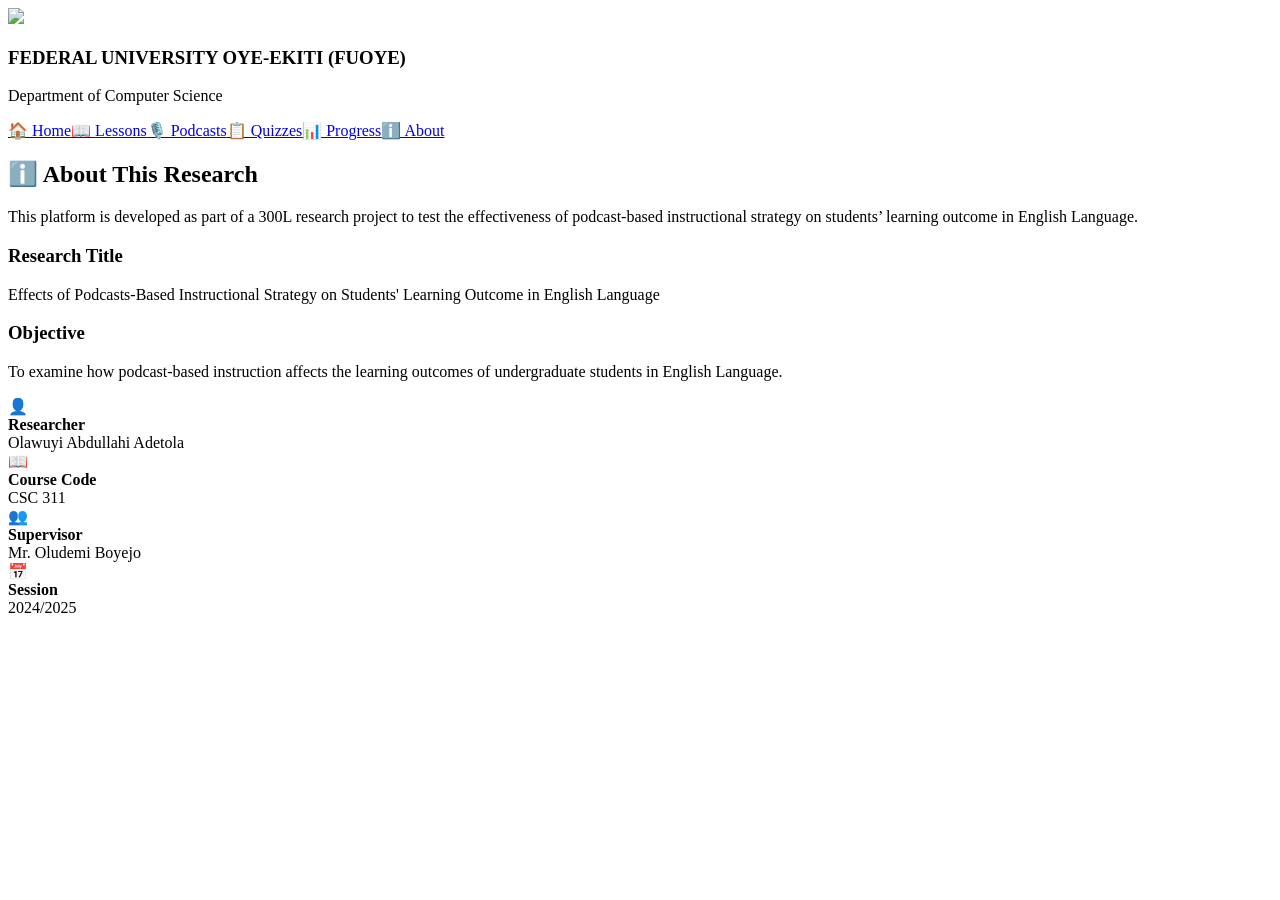
==== about.html @ 40aa4bdc "Create about.html" ====
<!DOCTYPE html><html lang="en"><head><meta charset="UTF-8"><title>About - PodClass</title><link rel="stylesheet" href="style.css"></head><body>
<header><div class="header-left"><img src="https://upload.wikimedia.org/wikipedia/commons/3/3e/Federal_University_Oye-Ekiti_logo.png" class="logo"><div><h3>FEDERAL UNIVERSITY OYE-EKITI (FUOYE)</h3><p>Department of Computer Science</p></div></div><nav><a href="index.html">🏠 Home</a><a href="lessons.html">📖 Lessons</a><a href="podcasts.html">🎙️ Podcasts</a><a href="quizzes.html">📋 Quizzes</a><a href="progress.html">📊 Progress</a><a href="about.html" class="active">ℹ️ About</a></nav></header>
<section class="page"><h2>ℹ️ About This Research</h2>
<p>This platform is developed as part of a 300L research project to test the effectiveness of podcast-based instructional strategy on students’ learning outcome in English Language.</p>
<h3>Research Title</h3>
<p>Effects of Podcasts-Based Instructional Strategy on Students' Learning Outcome in English Language</p>
<h3>Objective</h3>
<p>To examine how podcast-based instruction affects the learning outcomes of undergraduate students in English Language.</p>
</section>
<footer><div class="footer-item"><span>👤</span><div><b>Researcher</b><br>Olawuyi Abdullahi Adetola</div></div><div class="footer-item"><span>📖</span><div><b>Course Code</b><br>CSC 311</div></div><div class="footer-item"><span>👥</span><div><b>Supervisor</b><br>Mr. Oludemi Boyejo</div></div><div class="footer-item"><span>📅</span><div><b>Session</b><br>2024/2025</div></div></footer>
</body></html>
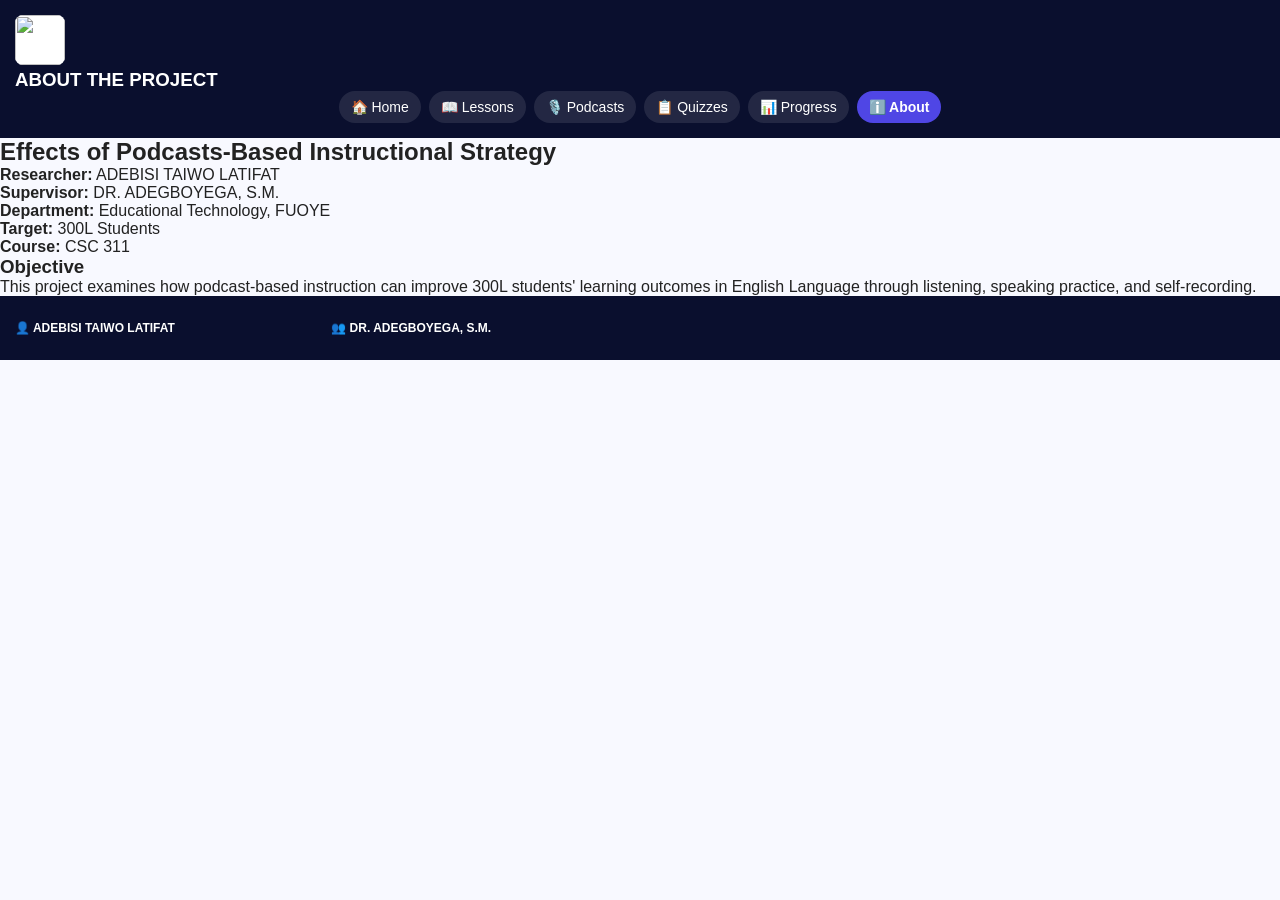
==== commit c1d89de9: "Update about.html" ====
--- a/about.html
+++ b/about.html
@@ -1,11 +1,20 @@
-<!DOCTYPE html><html lang="en"><head><meta charset="UTF-8"><title>About - PodClass</title><link rel="stylesheet" href="style.css"></head><body>
-<header><div class="header-left"><img src="https://upload.wikimedia.org/wikipedia/commons/3/3e/Federal_University_Oye-Ekiti_logo.png" class="logo"><div><h3>FEDERAL UNIVERSITY OYE-EKITI (FUOYE)</h3><p>Department of Computer Science</p></div></div><nav><a href="index.html">🏠 Home</a><a href="lessons.html">📖 Lessons</a><a href="podcasts.html">🎙️ Podcasts</a><a href="quizzes.html">📋 Quizzes</a><a href="progress.html">📊 Progress</a><a href="about.html" class="active">ℹ️ About</a></nav></header>
-<section class="page"><h2>ℹ️ About This Research</h2>
-<p>This platform is developed as part of a 300L research project to test the effectiveness of podcast-based instructional strategy on students’ learning outcome in English Language.</p>
-<h3>Research Title</h3>
-<p>Effects of Podcasts-Based Instructional Strategy on Students' Learning Outcome in English Language</p>
-<h3>Objective</h3>
-<p>To examine how podcast-based instruction affects the learning outcomes of undergraduate students in English Language.</p>
+<!DOCTYPE html>
+<html lang="en">
+<head><meta charset="UTF-8"><meta name="viewport" content="width=device-width, initial-scale=1.0">
+<title>About - PodClass 300L</title><link rel="stylesheet" href="style.css"></head>
+<body>
+<header><div class="header-top"><img src="https://i.postimg.cc/3R0YhXkT/fuoye-logo.png" class="logo"><div><h3>ABOUT THE PROJECT</h3></div></div>
+<nav><a href="index.html">🏠 Home</a><a href="lessons.html">📖 Lessons</a><a href="podcasts.html">🎙️ Podcasts</a><a href="quizzes.html">📋 Quizzes</a><a href="progress.html">📊 Progress</a><a href="about.html" class="active">ℹ️ About</a></nav></header>
+
+<section class="container">
+  <h1>Effects of Podcasts-Based Instructional Strategy</h1>
+  <p><b>Researcher:</b> ADEBISI TAIWO LATIFAT</p>
+  <p><b>Supervisor:</b> DR. ADEGBOYEGA, S.M.</p>
+  <p><b>Department:</b> Educational Technology, FUOYE</p>
+  <p><b>Target:</b> 300L Students</p>
+  <p><b>Course:</b> CSC 311</p>
+  <h3>Objective</h3>
+  <p>This project examines how podcast-based instruction can improve 300L students' learning outcomes in English Language through listening, speaking practice, and self-recording.</p>
 </section>
-<footer><div class="footer-item"><span>👤</span><div><b>Researcher</b><br>Olawuyi Abdullahi Adetola</div></div><div class="footer-item"><span>📖</span><div><b>Course Code</b><br>CSC 311</div></div><div class="footer-item"><span>👥</span><div><b>Supervisor</b><br>Mr. Oludemi Boyejo</div></div><div class="footer-item"><span>📅</span><div><b>Session</b><br>2024/2025</div></div></footer>
+<footer><div><b>👤 ADEBISI TAIWO LATIFAT</b></div><div><b>👥 DR. ADEGBOYEGA, S.M.</b></div></footer>
 </body></html>
--- a/style.css
+++ b/style.css
@@ -0,0 +1,34 @@
+* { margin: 0; padding: 0; box-sizing: border-box; font-family: 'Segoe UI', sans-serif; }
+body { background: #f8f9ff; color: #222; }
+header { background: #0a0f2e; color: white; padding: 15px; }
+.header-left { display: flex; gap: 10px; align-items: center; margin-bottom: 12px; }
+.logo { width: 50px; height: 50px; border-radius: 8px; object-fit: contain; background: white; }
+.header-left h3 { font-size: 13px; }
+.header-left p { font-size: 10px; opacity: 0.8; }
+nav { display: flex; flex-wrap: wrap; gap: 8px; justify-content: center; }
+nav a { color: white; text-decoration: none; font-size: 12px; padding: 8px 12px; border-radius: 20px; background: rgba(255,255,255,0.1); }
+nav a.active { background: #4f46e5; font-weight: 600; }
+.hero { padding: 20px; max-width: 1200px; margin: auto; }
+.tag { color: #4f46e5; font-weight: 700; font-size: 11px; }
+.hero h1 { font-size: 26px; margin: 10px 0; }
+.hero h1 span { color: #4f46e5; }
+.sub { color: #555; font-size: 14px; margin-bottom: 15px; }
+.hero-btns { display: flex; gap: 10px; flex-wrap: wrap; }
+.btn-primary, .btn-outline { padding: 12px 16px; border-radius: 8px; text-decoration: none; font-weight: 600; font-size: 14px; display: inline-block; }
+.btn-primary { background: #4f46e5; color: white; }
+.btn-outline { border: 2px solid #4f46e5; color: #4f46e5; }
+.hero-img img { width: 100%; border-radius: 12px; margin: 15px 0; }
+.featured { background: white; padding: 18px; border-radius: 12px; }
+.audio-player { background: #0a0f2e; color: white; padding: 15px; border-radius: 10px; margin-top: 10px; }
+.player-controls { display: flex; justify-content: center; gap: 10px; }
+.player-controls button { background: rgba(255,255,255,0.1); border: none; color: white; font-size: 16px; padding: 8px 12px; border-radius: 50%; }
+#progress { width: 100%; margin: 12px 0; }
+.btn-small { background: #4f46e5; color: white; padding: 8px 15px; border-radius: 6px; text-decoration: none; font-size: 13px; }
+footer { background: #0a0f2e; color: white; display: grid; grid-template-columns: repeat(2, 1fr); gap: 15px; padding: 25px 15px; font-size: 12px; }
+.footer-item { display: flex; gap: 8px; }
+
+@media(min-width: 768px){
+  .hero { display: grid; grid-template-columns: 1fr 1fr 1fr; gap: 20px; }
+  footer { grid-template-columns: repeat(4, 1fr); }
+  nav a { font-size: 14px; }
+}
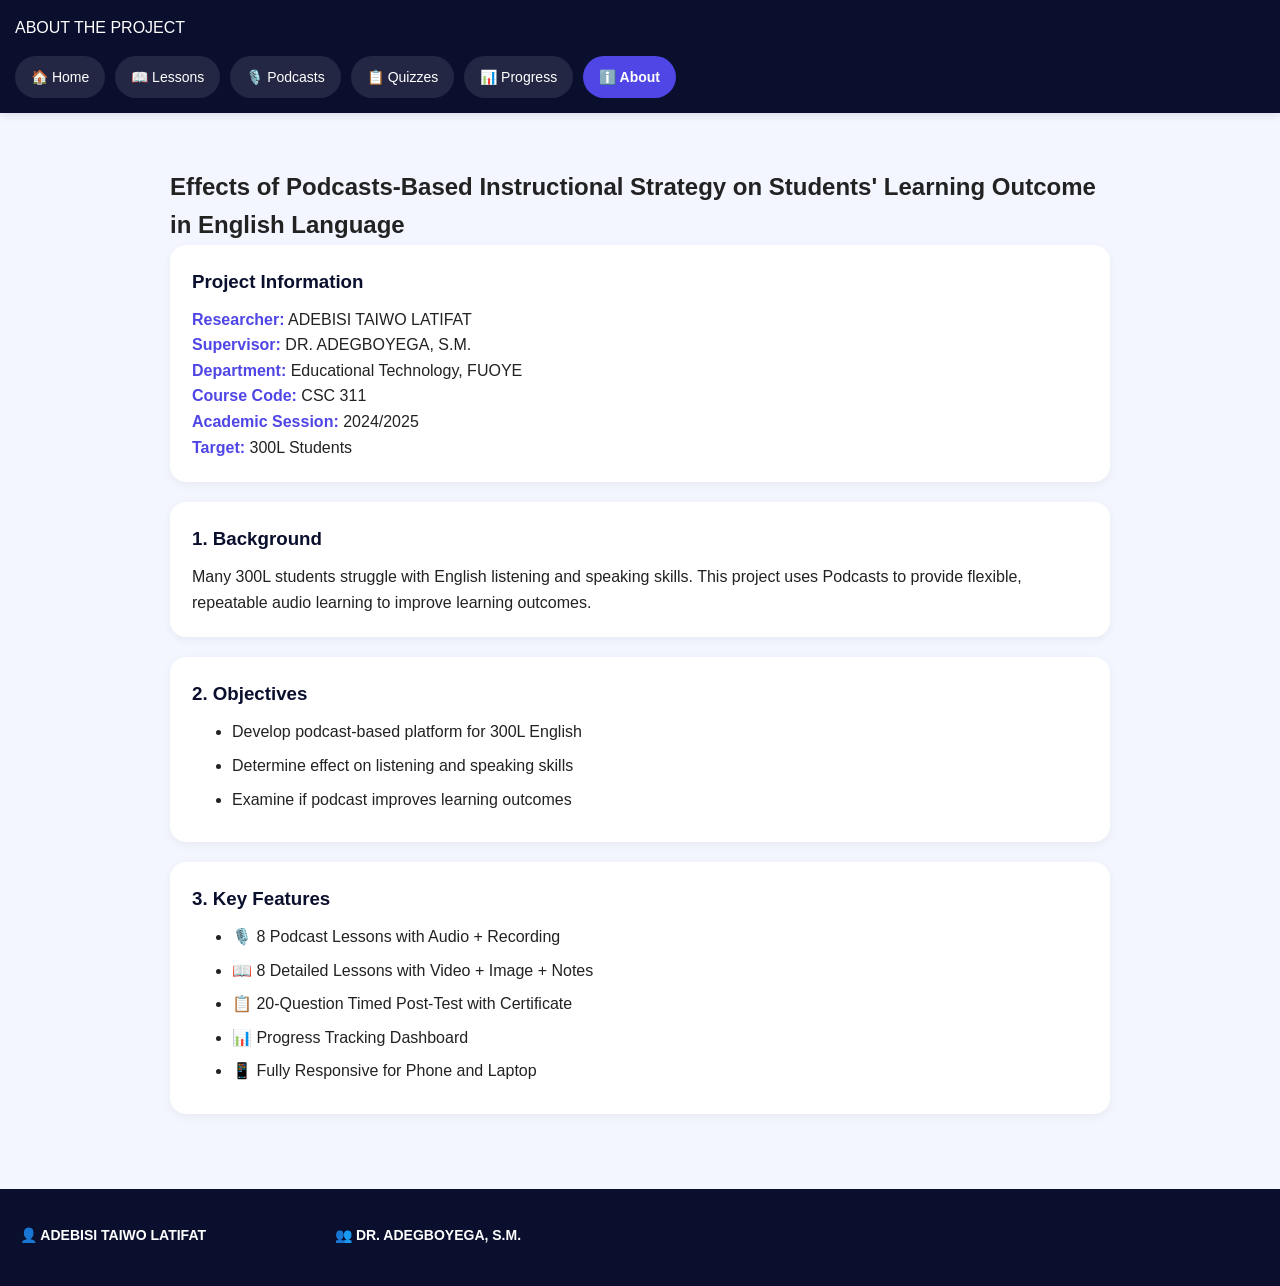
==== commit ad196e84: "Update about.html" ====
--- a/about.html
+++ b/about.html
@@ -1,20 +1,16 @@
-<!DOCTYPE html>
-<html lang="en">
-<head><meta charset="UTF-8"><meta name="viewport" content="width=device-width, initial-scale=1.0">
-<title>About - PodClass 300L</title><link rel="stylesheet" href="style.css"></head>
-<body>
-<header><div class="header-top"><img src="https://i.postimg.cc/3R0YhXkT/fuoye-logo.png" class="logo"><div><h3>ABOUT THE PROJECT</h3></div></div>
+<!DOCTYPE html><html lang="en"><head><meta charset="UTF-8"><meta name="viewport" content="width=device-width, initial-scale=1.0">
+<title>About - PodClass 300L</title><link rel="stylesheet" href="style.css"></head><body>
+<header><div class="header-top"><div class="school-name">ABOUT THE PROJECT</div></div>
 <nav><a href="index.html">🏠 Home</a><a href="lessons.html">📖 Lessons</a><a href="podcasts.html">🎙️ Podcasts</a><a href="quizzes.html">📋 Quizzes</a><a href="progress.html">📊 Progress</a><a href="about.html" class="active">ℹ️ About</a></nav></header>
-
 <section class="container">
-  <h1>Effects of Podcasts-Based Instructional Strategy</h1>
-  <p><b>Researcher:</b> ADEBISI TAIWO LATIFAT</p>
-  <p><b>Supervisor:</b> DR. ADEGBOYEGA, S.M.</p>
-  <p><b>Department:</b> Educational Technology, FUOYE</p>
-  <p><b>Target:</b> 300L Students</p>
-  <p><b>Course:</b> CSC 311</p>
-  <h3>Objective</h3>
-  <p>This project examines how podcast-based instruction can improve 300L students' learning outcomes in English Language through listening, speaking practice, and self-recording.</p>
+  <h1>Effects of Podcasts-Based Instructional Strategy on Students' Learning Outcome in English Language</h1>
+  <div class="lesson-card">
+    <h3>Project Information</h3>
+    <p><b>Researcher:</b> ADEBISI TAIWO LATIFAT</p><p><b>Supervisor:</b> DR. ADEGBOYEGA, S.M.</p>
+    <p><b>Department:</b> Educational Technology, FUOYE</p><p><b>Course Code:</b> CSC 311</p><p><b>Academic Session:</b> 2024/2025</p><p><b>Target:</b> 300L Students</p>
+  </div>
+  <div class="lesson-card"><h3>1. Background</h3><p>Many 300L students struggle with English listening and speaking skills. This project uses Podcasts to provide flexible, repeatable audio learning to improve learning outcomes.</p></div>
+  <div class="lesson-card"><h3>2. Objectives</h3><ul><li>Develop podcast-based platform for 300L English</li><li>Determine effect on listening and speaking skills</li><li>Examine if podcast improves learning outcomes</li></ul></div>
+  <div class="lesson-card"><h3>3. Key Features</h3><ul><li>🎙️ 8 Podcast Lessons with Audio + Recording</li><li>📖 8 Detailed Lessons with Video + Image + Notes</li><li>📋 20-Question Timed Post-Test with Certificate</li><li>📊 Progress Tracking Dashboard</li><li>📱 Fully Responsive for Phone and Laptop</li></ul></div>
 </section>
-<footer><div><b>👤 ADEBISI TAIWO LATIFAT</b></div><div><b>👥 DR. ADEGBOYEGA, S.M.</b></div></footer>
-</body></html>
+<footer><div><b>👤 ADEBISI TAIWO LATIFAT</b></div><div><b>👥 DR. ADEGBOYEGA, S.M.</b></div></footer></body></html>
--- a/style.css
+++ b/style.css
@@ -1,34 +1,86 @@
-* { margin: 0; padding: 0; box-sizing: border-box; font-family: 'Segoe UI', sans-serif; }
-body { background: #f8f9ff; color: #222; }
-header { background: #0a0f2e; color: white; padding: 15px; }
-.header-left { display: flex; gap: 10px; align-items: center; margin-bottom: 12px; }
-.logo { width: 50px; height: 50px; border-radius: 8px; object-fit: contain; background: white; }
-.header-left h3 { font-size: 13px; }
-.header-left p { font-size: 10px; opacity: 0.8; }
-nav { display: flex; flex-wrap: wrap; gap: 8px; justify-content: center; }
-nav a { color: white; text-decoration: none; font-size: 12px; padding: 8px 12px; border-radius: 20px; background: rgba(255,255,255,0.1); }
-nav a.active { background: #4f46e5; font-weight: 600; }
-.hero { padding: 20px; max-width: 1200px; margin: auto; }
-.tag { color: #4f46e5; font-weight: 700; font-size: 11px; }
-.hero h1 { font-size: 26px; margin: 10px 0; }
+/* ===== RESET & BASE ===== */
+* { margin: 0; padding: 0; box-sizing: border-box; font-family: 'Segoe UI', Roboto, Arial, sans-serif; }
+body { background: #f4f6ff; color: #222; line-height: 1.6; }
+img { max-width: 100%; display: block; }
+
+/* ===== HEADER ===== */
+header { background: #0a0f2e; color: white; padding: 15px; position: sticky; top: 0; z-index: 100; box-shadow: 0 2px 8px rgba(0,0,0,0.1); }
+.header-top { display: flex; gap: 12px; align-items: center; margin-bottom: 15px; }
+.header-top h3 { font-size: 15px; }
+.header-top p { font-size: 12px; opacity: 0.9; }
+
+/* ===== NAVIGATION ===== */
+nav { display: flex; flex-wrap: wrap; gap: 10px; justify-content: center; }
+nav a { color: white; text-decoration: none; padding: 10px 16px; border-radius: 25px; background: rgba(255,255,255,0.1); font-size: 14px; font-weight: 500; transition: 0.3s; }
+nav a:hover { background: rgba(255,255,255,0.2); }
+nav a.active { background: #4f46e5; font-weight: 700; }
+
+/* ===== CONTAINERS ===== */
+.container { max-width: 1000px; margin: 25px auto; padding: 20px; }
+.hero { padding: 30px 20px; max-width: 1200px; margin: auto; display: grid; gap: 25px; }
+.about-project { background: white; padding: 30px 25px; margin: 25px auto; border-radius: 16px; max-width: 1200px; box-shadow: 0 4px 12px rgba(0,0,0,0.05); }
+
+/* ===== HERO SECTION ===== */
+.tag { color: #4f46e5; font-weight: 700; font-size: 12px; letter-spacing: 1px; text-transform: uppercase; }
+.hero h1 { font-size: 32px; line-height: 1.2; color: #0a0f2e; }
 .hero h1 span { color: #4f46e5; }
-.sub { color: #555; font-size: 14px; margin-bottom: 15px; }
-.hero-btns { display: flex; gap: 10px; flex-wrap: wrap; }
-.btn-primary, .btn-outline { padding: 12px 16px; border-radius: 8px; text-decoration: none; font-weight: 600; font-size: 14px; display: inline-block; }
-.btn-primary { background: #4f46e5; color: white; }
-.btn-outline { border: 2px solid #4f46e5; color: #4f46e5; }
-.hero-img img { width: 100%; border-radius: 12px; margin: 15px 0; }
-.featured { background: white; padding: 18px; border-radius: 12px; }
-.audio-player { background: #0a0f2e; color: white; padding: 15px; border-radius: 10px; margin-top: 10px; }
-.player-controls { display: flex; justify-content: center; gap: 10px; }
-.player-controls button { background: rgba(255,255,255,0.1); border: none; color: white; font-size: 16px; padding: 8px 12px; border-radius: 50%; }
-#progress { width: 100%; margin: 12px 0; }
-.btn-small { background: #4f46e5; color: white; padding: 8px 15px; border-radius: 6px; text-decoration: none; font-size: 13px; }
-footer { background: #0a0f2e; color: white; display: grid; grid-template-columns: repeat(2, 1fr); gap: 15px; padding: 25px 15px; font-size: 12px; }
-.footer-item { display: flex; gap: 8px; }
+.sub { color: #555; font-size: 15px; margin: 12px 0 20px; }
+.hero-btns { display: flex; gap: 12px; flex-wrap: wrap; }
 
+/* ===== BUTTONS ===== */
+.btn-primary { background: #4f46e5; color: white; padding: 14px 22px; border-radius: 10px; text-decoration: none; font-weight: 700; display: inline-block; border: none; cursor: pointer; transition: 0.3s; font-size: 15px; }
+.btn-primary:hover { background: #3c37c0; transform: translateY(-2px); }
+.btn-outline { border: 2px solid #4f46e5; color: #4f46e5; padding: 12px 20px; border-radius: 10px; text-decoration: none; font-weight: 700; transition: 0.3s; }
+.btn-outline:hover { background: #4f46e5; color: white; }
+.btn-small { background: #4f46e5; color: white; padding: 10px 16px; border-radius: 8px; text-decoration: none; font-size: 14px; display: inline-block; margin-top: 10px; }
+.btn-record { background: #4f46e5; color: white; border: none; padding: 12px 18px; border-radius: 10px; cursor: pointer; margin-top: 12px; font-weight: 600; width: 100%; }
+
+/* ===== CARDS ===== */
+.featured { background: white; padding: 25px; border-radius: 16px; box-shadow: 0 4px 15px rgba(0,0,0,0.06); }
+.featured h4 { color: #4f46e5; font-size: 12px; font-weight: 700; }
+.lesson-card, .podcast-card, .progress-card, .quiz-q { background: white; padding: 22px; border-radius: 16px; margin-bottom: 20px; box-shadow: 0 3px 10px rgba(0,0,0,0.05); }
+.lesson-card h3, .podcast-card h3 { color: #0a0f2e; margin-bottom: 10px; }
+.lesson-card ul, .lesson-card li { margin-left: 20px; margin-bottom: 8px; }
+.lesson-card b { color: #4f46e5; }
+.quiz-q label { display: block; padding: 8px; margin: 6px 0; border-radius: 8px; cursor: pointer; }
+.quiz-q label:hover { background: #f4f6ff; }
+
+/* ===== AUDIO PLAYER ===== */
+.audio-player { background: #0a0f2e; color: white; padding: 18px; border-radius: 12px; margin-top: 12px; }
+.record-status audio { width: 100%; margin-top: 12px; border-radius: 8px; }
+
+/* ===== PROGRESS ===== */
+.progress-card { text-align: center; }
+.progress-card h3 { color: #555; font-size: 14px; }
+.progress-card p { font-size: 24px; font-weight: 800; color: #4f46e5; margin-top: 5px; }
+
+/* ===== FOOTER ===== */
+footer { background: #0a0f2e; color: white; display: grid; gap: 20px; padding: 35px 20px; font-size: 14px; text-align: center; }
+footer b { display: block; margin-bottom: 5px; }
+
+/* ===== RESPONSIVE DESIGN ===== */
+
+/* TABLET: 768px and up */
 @media(min-width: 768px){
-  .hero { display: grid; grid-template-columns: 1fr 1fr 1fr; gap: 20px; }
-  footer { grid-template-columns: repeat(4, 1fr); }
-  nav a { font-size: 14px; }
+  .hero { grid-template-columns: 1fr 1fr; }
+  footer { grid-template-columns: repeat(4, 1fr); text-align: left; }
+  .progress-card { display: grid; grid-template-columns: repeat(4, 1fr); gap: 15px; }
 }
+
+/* LAPTOP/DESKTOP: 1024px and up */
+@media(min-width: 1024px){
+  .hero { grid-template-columns: 1fr 1fr 1fr; }
+  .hero h1 { font-size: 42px; }
+  nav { justify-content: flex-start; }
+  .container { padding: 30px; }
+}
+
+/* MOBILE: 480px and below */
+@media(max-width: 480px){
+  .header-top h3 { font-size: 13px; }
+  .hero h1 { font-size: 26px; }
+  nav a { font-size: 12px; padding: 8px 12px; }
+  .btn-primary, .btn-outline { width: 100%; text-align: center; }
+  .container { padding: 15px; }
+  .lesson-card, .podcast-card, .quiz-q { padding: 18px; }
+}
